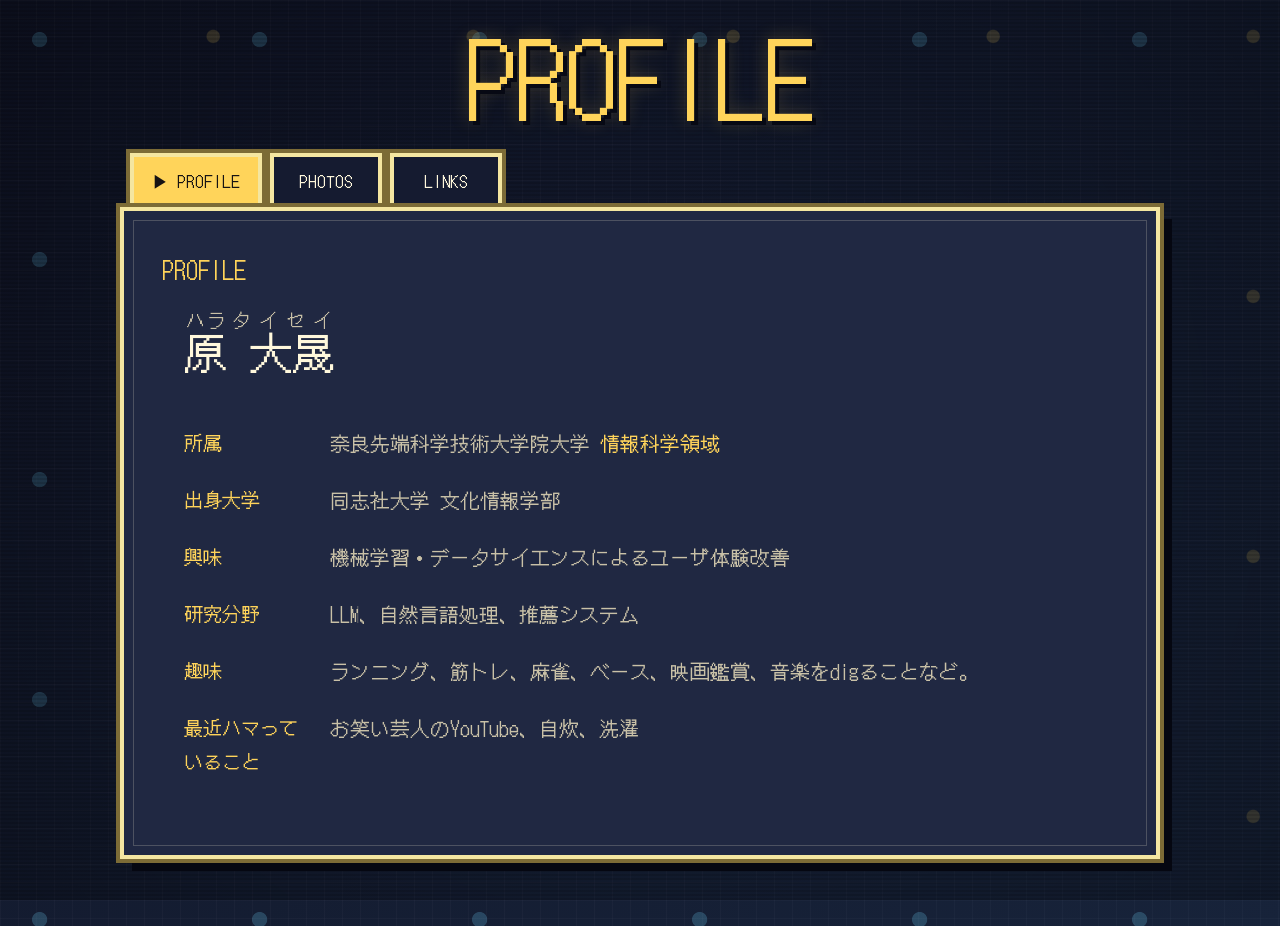
==== index.html @ 1156a63a "Refine profile layout and details" ====
<!DOCTYPE html>
<html lang="ja">
<head>
  <meta charset="UTF-8">
  <meta name="viewport" content="width=device-width, initial-scale=1.0">
  <title>Hara Taisei | PROFILE</title>
  <link rel="stylesheet" href="style.css">
</head>
<body>
  <main class="page">
    <h1>PROFILE</h1>

    <nav class="tabs" aria-label="ページ内メニュー">
      <button class="tab-button is-active" type="button" data-tab="profile">PROFILE</button>
      <button class="tab-button" type="button" data-tab="photos">PHOTOS</button>
      <button class="tab-button" type="button" data-tab="links">LINKS</button>
    </nav>

    <section id="profile" class="panel is-active" aria-labelledby="profile-heading">
      <h2 id="profile-heading">PROFILE</h2>

      <div class="name-block">
        <p class="name-ja">
          <ruby>
            原<rt>ハラ</rt>
            大晟<rt>タイセイ</rt>
          </ruby>
        </p>
      </div>

      <dl class="profile-list">
        <div>
          <dt>所属</dt>
          <dd>
            奈良先端科学技術大学院大学
            <a class="profile-link" href="https://isw3.naist.jp/home-ja.html">情報科学領域</a>
          </dd>
        </div>
        <div>
          <dt>出身大学</dt>
          <dd>同志社大学 文化情報学部</dd>
        </div>
        <div>
          <dt>興味</dt>
          <dd>機械学習・データサイエンスによるユーザ体験改善</dd>
        </div>
        <div>
          <dt>研究分野</dt>
          <dd>LLM、自然言語処理、推薦システム</dd>
        </div>
        <div>
          <dt>趣味</dt>
          <dd>ランニング、筋トレ、麻雀、ベース、映画鑑賞、音楽をdigることなど。</dd>
        </div>
        <div>
          <dt>最近ハマっていること</dt>
          <dd>お笑い芸人のYouTube、自炊、洗濯</dd>
        </div>
      </dl>
    </section>

    <section id="photos" class="panel" aria-labelledby="photos-heading" hidden>
      <h2 id="photos-heading">PHOTOS</h2>

      <figure class="photo-item">
        <img src="assets/Playing.jpg" alt="ベースを演奏している写真">
        <figcaption>ベースを弾くのが好き。</figcaption>
      </figure>

      <figure class="photo-item">
        <img src="assets/travel.jpg" alt="旅行先で撮影した写真">
        <figcaption>旅行好き。でもお金は無い。</figcaption>
      </figure>

      <figure class="photo-item">
        <img src="assets/night_view.jpg" alt="夜景の写真">
        <figcaption>夜景。時間があればまた行きたい。</figcaption>
      </figure>
    </section>

    <section id="links" class="panel" aria-labelledby="links-heading" hidden>
      <h2 id="links-heading">LINKS</h2>

      <ul class="link-list">
        <li><a href="#" aria-label="GitHub profile link placeholder">GitHub</a></li>
        <li><a href="#" aria-label="Research lab link placeholder">Lab / University</a></li>
        <li><a href="mailto:example@example.com">Mail</a></li>
      </ul>
    </section>
  </main>

  <script src="script.js"></script>
</body>
</html>
---- style.css ----
@import url("https://fonts.googleapis.com/css2?family=DotGothic16&display=swap");

:root {
  --bg: #101426;
  --bg-2: #17233a;
  --panel: #202842;
  --panel-dark: #151b30;
  --border: #f4e6a1;
  --border-dark: #7c6b36;
  --text: #fff8dc;
  --muted: #c9c1a7;
  --gold: #ffd45a;
  --cyan: #70d7ff;
  --shadow: #050711;
}

* {
  box-sizing: border-box;
}

body {
  min-height: 100vh;
  margin: 0;
  color: var(--text);
  background:
    linear-gradient(rgba(255, 255, 255, 0.025) 1px, transparent 1px),
    linear-gradient(90deg, rgba(255, 255, 255, 0.025) 1px, transparent 1px),
    radial-gradient(circle at 18% 18%, rgba(112, 215, 255, 0.22) 0 0.45rem, transparent 0.5rem),
    radial-gradient(circle at 82% 14%, rgba(255, 212, 90, 0.2) 0 0.38rem, transparent 0.45rem),
    linear-gradient(145deg, var(--bg), var(--bg-2));
  background-size: 18px 18px, 18px 18px, 220px 220px, 260px 260px, auto;
  font-family: "DotGothic16", "Courier New", "Hiragino Sans", "Yu Gothic", Meiryo, monospace;
  line-height: 1.8;
}

body::before {
  position: fixed;
  inset: 0;
  z-index: -1;
  background:
    linear-gradient(transparent 50%, rgba(0, 0, 0, 0.12) 50%),
    radial-gradient(circle at center, transparent 0, rgba(0, 0, 0, 0.28) 100%);
  background-size: 100% 4px, auto;
  content: "";
  pointer-events: none;
}

.page {
  width: min(1040px, calc(100% - 32px));
  margin: 26px auto 48px;
}

h1 {
  margin: 0 0 18px;
  color: var(--gold);
  text-align: center;
  font-size: clamp(3rem, 10vw, 6.2rem);
  font-weight: 400;
  line-height: 1;
  text-shadow:
    4px 4px 0 #070914,
    0 0 18px rgba(255, 212, 90, 0.25);
}

h2 {
  margin: 0 0 20px;
  color: var(--gold);
  font-size: 1.45rem;
  font-weight: 400;
}

.tabs {
  display: flex;
  align-items: flex-end;
  gap: 8px;
  padding: 10px 10px 0;
}

.tab-button {
  min-width: 112px;
  min-height: 48px;
  padding: 10px 18px;
  border: 4px solid var(--border);
  border-bottom: 0;
  color: var(--text);
  background: var(--panel-dark);
  box-shadow: 0 0 0 4px var(--border-dark);
  cursor: pointer;
  font: inherit;
  font-size: 1.04rem;
}

.tab-button:hover,
.tab-button:focus-visible,
.tab-button.is-active {
  color: #161313;
  background: var(--gold);
}

.tab-button.is-active::before {
  content: "▶ ";
}

.panel {
  position: relative;
  min-height: 620px;
  margin-top: 0;
  padding: clamp(24px, 5vw, 38px);
  border: 4px solid var(--border);
  background: var(--panel);
  box-shadow:
    0 0 0 4px var(--border-dark),
    12px 12px 0 var(--shadow);
}

.panel::before {
  position: absolute;
  inset: 9px;
  border: 1px solid rgba(255, 248, 220, 0.2);
  content: "";
  pointer-events: none;
}

.panel[hidden] {
  display: none;
}

.name-block {
  margin: 6px 0 30px 22px;
}

.name-ja {
  margin: 0;
}

.name-ja {
  color: var(--text);
  font-size: clamp(1.7rem, 5vw, 2.7rem);
}

.name-ja ruby {
  ruby-position: over;
}

.name-ja rt {
  color: var(--muted);
  font-size: 0.42em;
  letter-spacing: 0;
}

.profile-list {
  display: grid;
  gap: 12px;
  margin: 26px 0 34px 22px;
  padding: 0;
}

.profile-list div {
  display: grid;
  grid-template-columns: 8rem minmax(0, 1fr);
  gap: 18px;
  padding: 5px 0;
}

.profile-list dt {
  color: var(--gold);
  font-size: 1.18rem;
}

.profile-list dd {
  margin: 0;
  color: var(--muted);
  font-size: 1.22rem;
}

a {
  color: var(--gold);
  text-decoration: none;
}

a:hover,
a:focus-visible {
  text-decoration: underline;
}

.profile-link {
  color: var(--gold);
}

.photo-item {
  margin: 0 0 34px 22px;
}

.photo-item img,
.photo-placeholder {
  display: block;
  width: min(520px, 100%);
  aspect-ratio: 4 / 3;
  border: 4px solid var(--border);
  background: #0d1020;
  box-shadow: 0 0 0 4px var(--border-dark);
  object-fit: cover;
}

.photo-placeholder {
  display: grid;
  place-items: center;
  color: var(--gold);
  font-size: 1.7rem;
  text-shadow: 3px 3px 0 #070914;
}

figcaption {
  max-width: 620px;
  margin-top: 14px;
  color: var(--muted);
}

.link-list {
  display: grid;
  gap: 14px;
  margin: 20px 0 0 22px;
  padding-left: 24px;
  color: var(--muted);
  font-size: 1.12rem;
}

@media (max-width: 620px) {
  .page {
    width: min(100% - 18px, 1040px);
    margin-top: 14px;
  }

  .tabs {
    gap: 4px;
    overflow-x: auto;
    padding-left: 0;
  }

  .tab-button {
    min-width: 92px;
    min-height: 44px;
    padding: 8px 12px;
    border-width: 4px;
    font-size: 0.95rem;
  }

  .panel {
    min-height: 560px;
    padding: 20px 18px;
  }

  .name-block,
  .profile-list,
  .photo-item,
  .link-list {
    margin-left: 10px;
  }

  .profile-list div {
    grid-template-columns: 1fr;
    gap: 4px;
  }
}
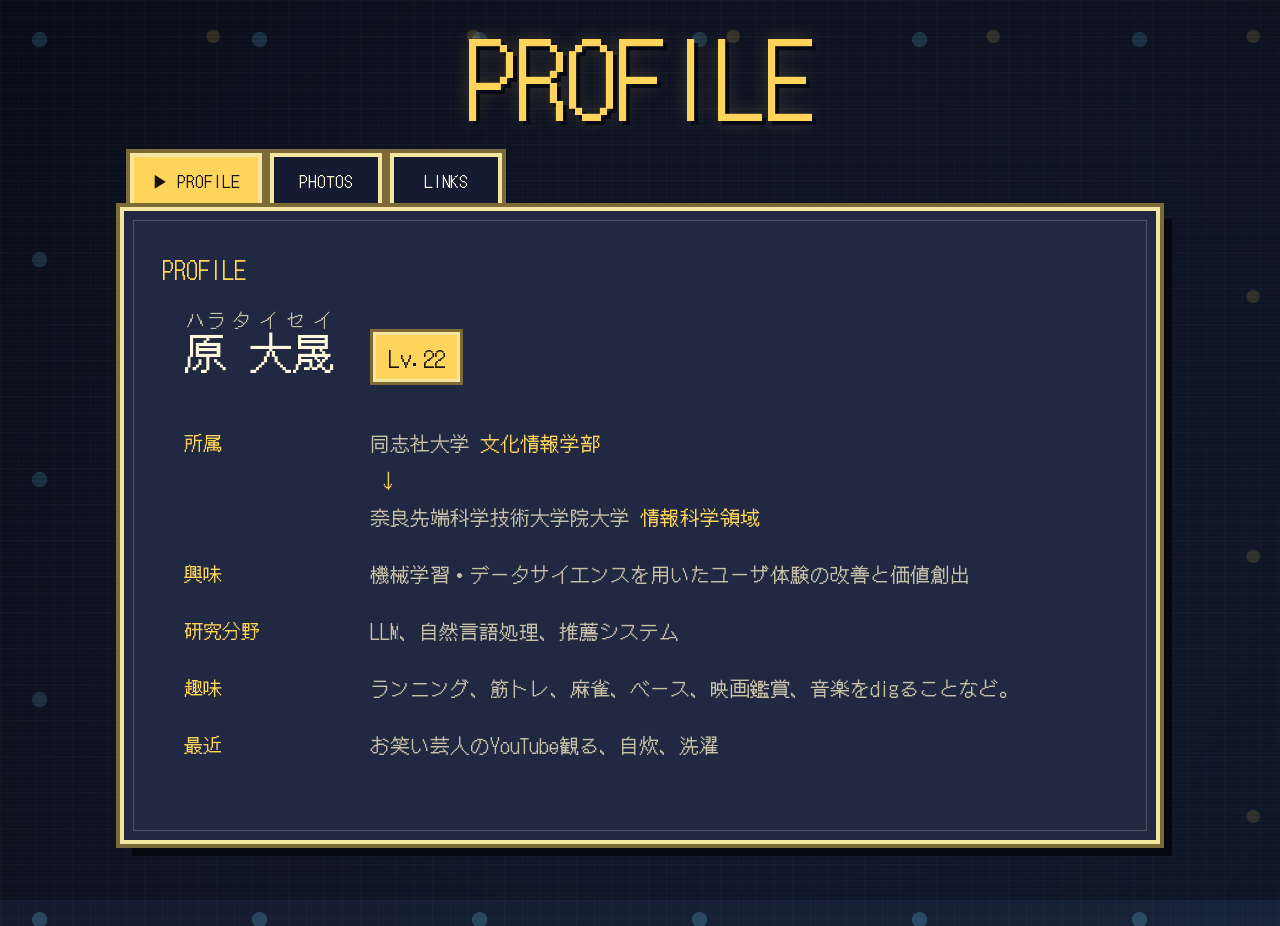
==== commit fea73fcd: "Update profile page" ====
--- a/index.html
+++ b/index.html
@@ -25,36 +25,48 @@
             原<rt>ハラ</rt>
             大晟<rt>タイセイ</rt>
           </ruby>
+          <span class="level-badge">Lv.22</span>
         </p>
       </div>
 
       <dl class="profile-list">
         <div>
           <dt>所属</dt>
-          <dd>
-            奈良先端科学技術大学院大学
-            <a class="profile-link" href="https://isw3.naist.jp/home-ja.html">情報科学領域</a>
+          <dd class="education-vertical">
+            <span>
+              同志社大学
+              <a class="profile-link" href="https://www.cis.doshisha.ac.jp/" target="_blank" rel="noopener noreferrer">
+                文化情報学部
+              </a>
+            </span>
+            <span class="education-arrow">↓</span>
+            <span>
+              奈良先端科学技術大学院大学
+              <a class="profile-link" href="https://isw3.naist.jp/home-ja.html" target="_blank" rel="noopener noreferrer">
+                情報科学領域
+              </a>
+            </span>
           </dd>
         </div>
-        <div>
-          <dt>出身大学</dt>
-          <dd>同志社大学 文化情報学部</dd>
-        </div>
+
         <div>
           <dt>興味</dt>
-          <dd>機械学習・データサイエンスによるユーザ体験改善</dd>
+          <dd>機械学習・データサイエンスを用いたユーザ体験の改善と価値創出</dd>
         </div>
+
         <div>
           <dt>研究分野</dt>
           <dd>LLM、自然言語処理、推薦システム</dd>
         </div>
+
         <div>
           <dt>趣味</dt>
           <dd>ランニング、筋トレ、麻雀、ベース、映画鑑賞、音楽をdigることなど。</dd>
         </div>
+
         <div>
-          <dt>最近ハマっていること</dt>
-          <dd>お笑い芸人のYouTube、自炊、洗濯</dd>
+          <dt>最近</dt>
+          <dd>お笑い芸人のYouTube観る、自炊、洗濯</dd>
         </div>
       </dl>
     </section>
@@ -76,13 +88,22 @@
         <img src="assets/night_view.jpg" alt="夜景の写真">
         <figcaption>夜景。時間があればまた行きたい。</figcaption>
       </figure>
+
+      <figure class="photo-item">
+        <img src="assets/cat.jpeg" alt="実家の猫の写真">
+        <figcaption>圧倒的猫派。</figcaption>
+      </figure>
     </section>
 
     <section id="links" class="panel" aria-labelledby="links-heading" hidden>
       <h2 id="links-heading">LINKS</h2>
 
       <ul class="link-list">
-        <li><a href="#" aria-label="GitHub profile link placeholder">GitHub</a></li>
+        <li>
+          <a href="https://github.com/HaraTaisei27" target="_blank" rel="noopener noreferrer">
+          GitHub
+          </a>
+        </li>
         <li><a href="#" aria-label="Research lab link placeholder">Lab / University</a></li>
         <li><a href="mailto:example@example.com">Mail</a></li>
       </ul>
@@ -91,4 +112,4 @@
 
   <script src="script.js"></script>
 </body>
-</html>
+</html>
--- a/style.css
+++ b/style.css
@@ -131,9 +131,6 @@
 
 .name-ja {
   margin: 0;
-}
-
-.name-ja {
   color: var(--text);
   font-size: clamp(1.7rem, 5vw, 2.7rem);
 }
@@ -146,6 +143,18 @@
   color: var(--muted);
   font-size: 0.42em;
   letter-spacing: 0;
+}
+
+.level-badge {
+  display: inline-block;
+  margin-left: 16px;
+  padding: 2px 12px;
+  border: 3px solid var(--border);
+  color: #161313;
+  background: var(--gold);
+  box-shadow: 0 0 0 3px var(--border-dark);
+  font-size: clamp(1rem, 3vw, 1.4rem);
+  vertical-align: middle;
 }
 
 .profile-list {
@@ -157,7 +166,7 @@
 
 .profile-list div {
   display: grid;
-  grid-template-columns: 8rem minmax(0, 1fr);
+  grid-template-columns: 10.5rem minmax(0, 1fr);
   gap: 18px;
   padding: 5px 0;
 }
@@ -185,6 +194,16 @@
 
 .profile-link {
   color: var(--gold);
+}
+
+.education-vertical {
+  display: grid;
+  gap: 2px;
+}
+
+.education-arrow {
+  color: var(--gold);
+  padding-left: 0.5rem;
 }
 
 .photo-item {
@@ -261,4 +280,4 @@
     grid-template-columns: 1fr;
     gap: 4px;
   }
-}
+}
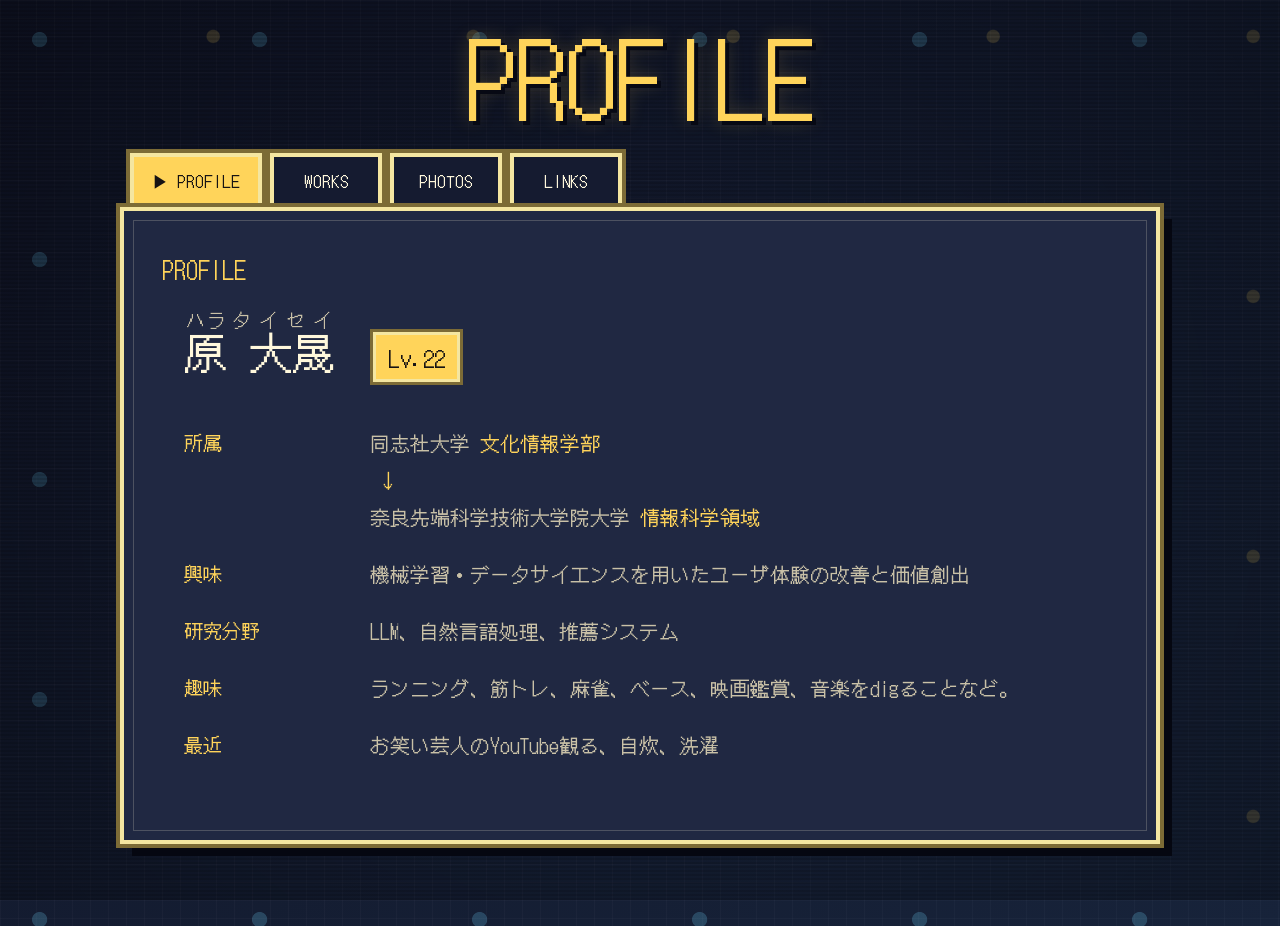
==== commit 58401624: "Add works section" ====
--- a/index.html
+++ b/index.html
@@ -12,6 +12,7 @@
 
     <nav class="tabs" aria-label="ページ内メニュー">
       <button class="tab-button is-active" type="button" data-tab="profile">PROFILE</button>
+      <button class="tab-button" type="button" data-tab="works">WORKS</button>
       <button class="tab-button" type="button" data-tab="photos">PHOTOS</button>
       <button class="tab-button" type="button" data-tab="links">LINKS</button>
     </nav>
@@ -71,6 +72,56 @@
       </dl>
     </section>
 
+    <section id="works" class="panel" aria-labelledby="works-heading" hidden>
+      <h2 id="works-heading">WORKS</h2>
+
+      <div class="works-block">
+        <h3>国内会議論文</h3>
+        <ul class="works-list">
+          <li>
+            原 大晟, 吉丸 直希, 波多野 賢治:
+            「Attention Head 間の共有構造を考慮したグループ単位の介入による LLM の迎合現象抑制」,
+            言語処理学会第32回年次大会発表論文集, March 2026.
+            <a href="https://www.anlp.jp/proceedings/annual_meeting/2026/" target="_blank" rel="noopener noreferrer">[link] ↗</a>
+            <a href="https://www.anlp.jp/proceedings/annual_meeting/2026/pdf_dir/B3-11.pdf" target="_blank" rel="noopener noreferrer">[PDF] ↗</a>
+          </li>
+        </ul>
+      </div>
+
+      <div class="works-block">
+        <h3>口頭発表・コンペティション・その他業績</h3>
+        <ul class="works-list">
+          <li>
+            原 大晟, 森岡 葵子, 吉丸 直希:
+            「ポリミル：国会の議論見える化アプリの提案」,
+            DDASH Hacks 2025, February 2026.
+            <strong>Excellence Award 受賞</strong>
+            <a href="https://www.cis.doshisha.ac.jp/news/2026042501/" target="_blank" rel="noopener noreferrer">[link] ↗</a>
+          </li>
+
+          <li>
+            原 大晟:
+            「言語モデルの迎合現象を抑制するための追加学習に関する研究」,
+            2025年度同志社大学文化情報学会学生ポスター発表会, January 2026.
+            <strong>優秀賞 受賞</strong>
+            <a href="https://www.milcis.doshisha.ac.jp/publications/paper/811/" target="_blank" rel="noopener noreferrer">[link] ↗</a>
+          </li>
+        </ul>
+      </div>
+
+      <div class="works-block">
+        <h3>卒業論文</h3>
+        <ul class="works-list">
+          <li>
+            原 大晟:
+            「言語モデルの迎合現象を抑制するための追加学習に関する研究」,
+            2025年度 同志社大学文化情報学部文化情報学科 卒業論文, January 2026.
+            <a href="https://www.milcis.doshisha.ac.jp/publications/paper/823/" target="_blank" rel="noopener noreferrer">[link] ↗</a>
+          </li>
+        </ul>
+      </div>
+    </section>
+
     <section id="photos" class="panel" aria-labelledby="photos-heading" hidden>
       <h2 id="photos-heading">PHOTOS</h2>
 
@@ -101,11 +152,17 @@
       <ul class="link-list">
         <li>
           <a href="https://github.com/HaraTaisei27" target="_blank" rel="noopener noreferrer">
-          GitHub
+            GitHub
           </a>
         </li>
-        <li><a href="#" aria-label="Research lab link placeholder">Lab / University</a></li>
-        <li><a href="mailto:example@example.com">Mail</a></li>
+        <li>
+          <a href="https://sociocom.naist.jp/" target="_blank" rel="noopener noreferrer">
+            Lab / University
+          </a>
+        </li>
+        <li>
+          <a href="mailto:example@example.com">Mail</a>
+        </li>
       </ul>
     </section>
   </main>
--- a/style.css
+++ b/style.css
@@ -206,6 +206,35 @@
   padding-left: 0.5rem;
 }
 
+.works-block {
+  margin: 0 0 28px 22px;
+}
+
+.works-block h3 {
+  margin: 0 0 10px;
+  color: var(--gold);
+  font-size: 1.18rem;
+  font-weight: 400;
+}
+
+.works-list {
+  display: grid;
+  gap: 14px;
+  margin: 0;
+  padding-left: 1.4rem;
+  color: var(--muted);
+  font-size: 1.05rem;
+}
+
+.works-list li {
+  padding-left: 4px;
+}
+
+.works-list strong {
+  color: var(--gold);
+  font-weight: 400;
+}
+
 .photo-item {
   margin: 0 0 34px 22px;
 }
@@ -271,6 +300,7 @@
 
   .name-block,
   .profile-list,
+  .works-block,
   .photo-item,
   .link-list {
     margin-left: 10px;
@@ -280,4 +310,9 @@
     grid-template-columns: 1fr;
     gap: 4px;
   }
+
+  .works-list {
+    padding-left: 1.2rem;
+    font-size: 0.98rem;
+  }
 }
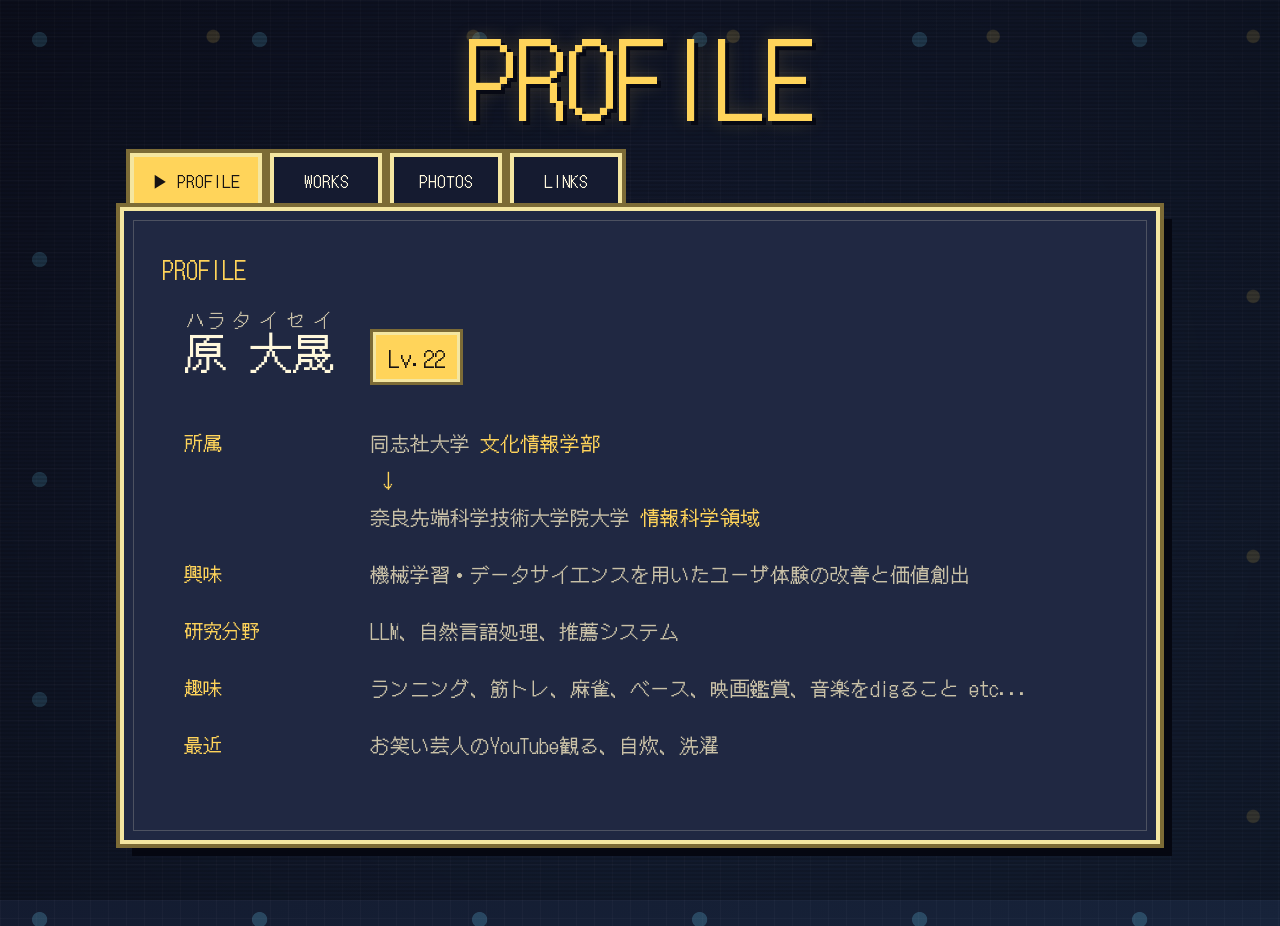
==== commit 026f28d8: "Update profile site" ====
--- a/index.html
+++ b/index.html
@@ -62,7 +62,7 @@
 
         <div>
           <dt>趣味</dt>
-          <dd>ランニング、筋トレ、麻雀、ベース、映画鑑賞、音楽をdigることなど。</dd>
+          <dd>ランニング、筋トレ、麻雀、ベース、映画鑑賞、音楽をdigること etc...</dd>
         </div>
 
         <div>
